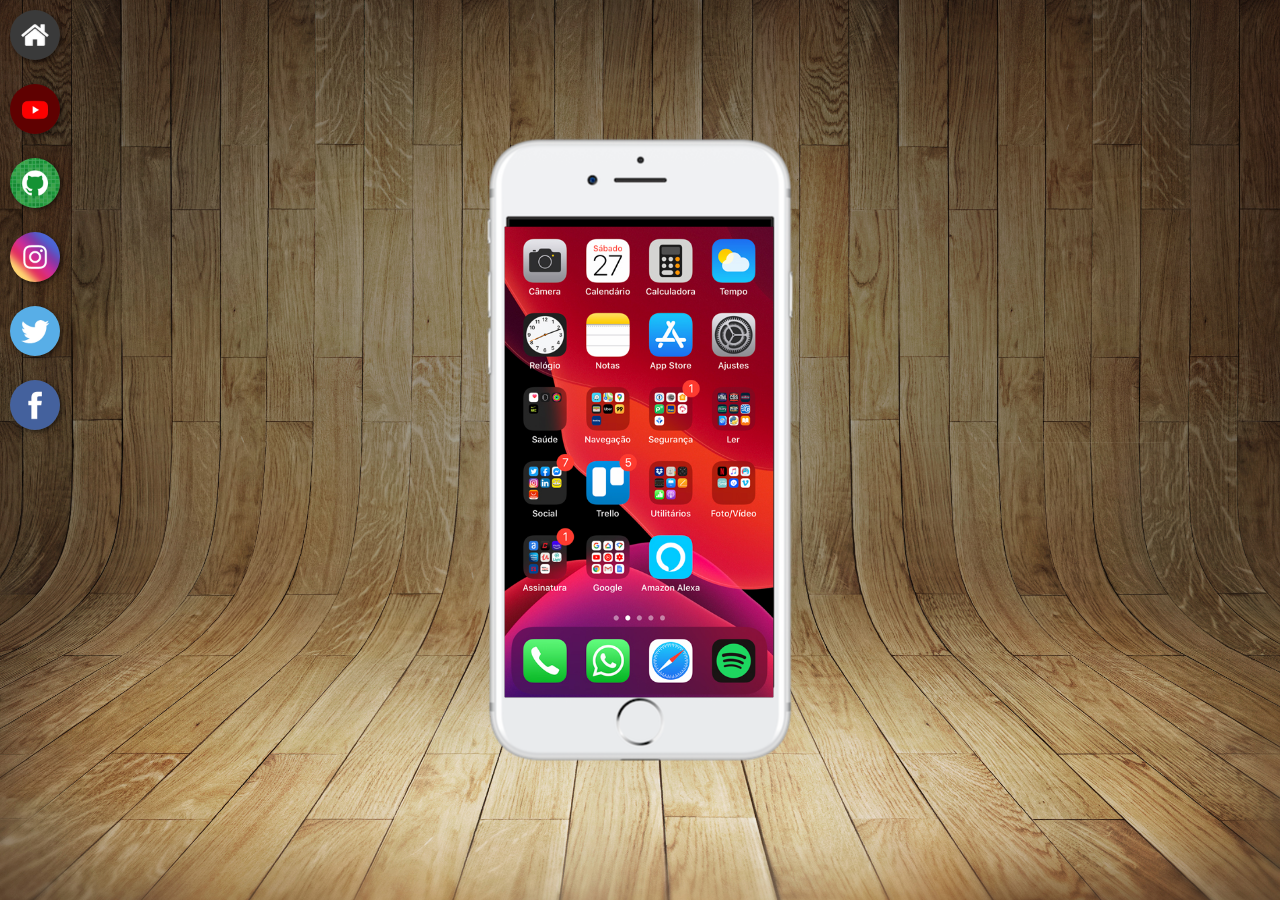
==== pacote-d013/index.html @ 52d5af62 "imagens html" ====
<!DOCTYPE html>
<html lang="pt-br">
<head>
    <meta charset="UTF-8">
    <meta name="viewport" content="width=device-width, initial-scale=1.0">
    <link rel="shortcut icon" href="favicon.ico" type="image/x-icon">
    <link rel="stylesheet" href="estilos/styles.css">
    <title>Projeto Redes Sociais</title>

    <main>
        <section id="telefone">
            <iframe name= "tela" id= "tela" src="home.html" frameborder="0"></iframe>
        </section>
        <section id="redes-sociais">
            <a href="*" target="tela"><img src="imagens/logo-home.jpg" alt="Home"></a><br>
            <a href="*" target="tela"><img src="imagens/logo-youtube.jpg" alt="Youtube"></a><br>
            <a href="*" target="tela"><img src="imagens/logo-github.jpg" alt="Github"></a><br>
            <a href="*" target="tela"><img src="imagens/logo-instagram.jpg" alt="Instagram"></a><br>
            <a href="*" target="tela"><img src="imagens/logo-twitter.jpg" alt="Twitter"></a><br>
            <a href="*" target="tela"><img src="imagens/logo-facebook.jpg" alt="Facebook"></a><br>
        </section>
    </main>
</head>
<body>
    
</body>
</html>
---- pacote-d013/estilos/styles.css ----
@charset "UTF-8";

* {
    margin: 0px;
    padding: 0px;
    font-family: Arial, Helvetica, sans-serif;
}

html, body {
    height: 100vh;
    width: 100vw;
    background-color: black;
}

body {
    background:url(../imagens/fundo-madeira.jpg) no-repeat top center;
    background-size: cover;
    background-attachment: fixed;
}

main {
    height: 100vh;
    position: relative;
}

section#telefone {
    position: absolute;
    top: 50%;
    left: 50%;
    transform: translate(-50%, -50%);
    background: url(../imagens/frame-iphone.png) no-repeat;
    height: 627px;
    width: 311px;
}

iframe#tela {
    position: relative;
    top: 90px;
    left: 20px;
    width: 269px;
    height: 471px;
}

section#redes-sociais img {
    width: 50px;
    margin: 10px;
    border-radius: 50%; 
    box-shadow: 2px 2px 5px rgba(0, 0, 0, 0.521);

}

section#redes-sociais img:hover {
    border: 2px solid white;
    transform: translate (-3px, -3px);
    box-shadow: 5px 5px 10px black;
    transition: transform .4s;
}
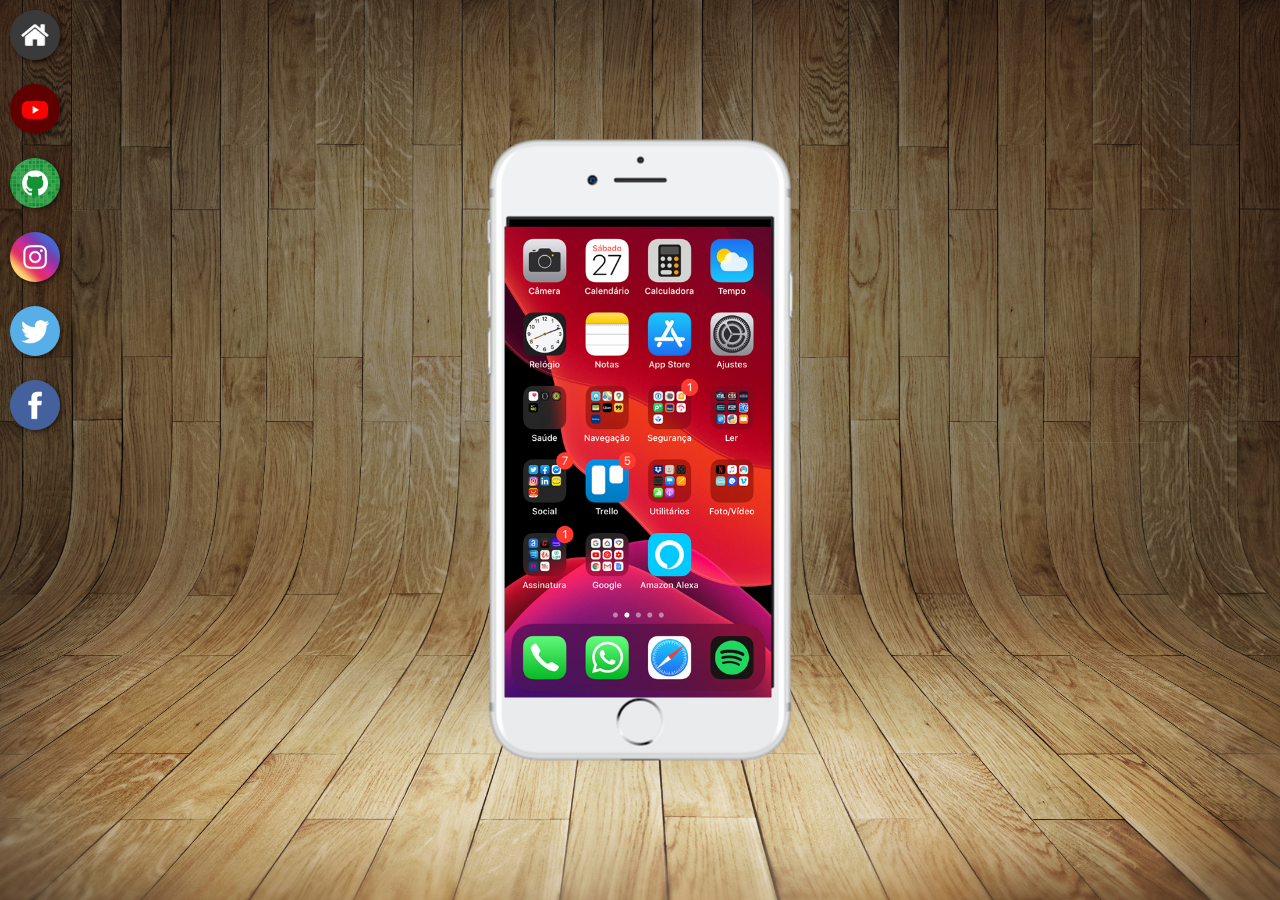
==== commit e96eea56: "exercicio finalizado" ====
--- a/pacote-d013/index.html
+++ b/pacote-d013/index.html
@@ -12,12 +12,12 @@
             <iframe name= "tela" id= "tela" src="home.html" frameborder="0"></iframe>
         </section>
         <section id="redes-sociais">
-            <a href="*" target="tela"><img src="imagens/logo-home.jpg" alt="Home"></a><br>
-            <a href="*" target="tela"><img src="imagens/logo-youtube.jpg" alt="Youtube"></a><br>
-            <a href="*" target="tela"><img src="imagens/logo-github.jpg" alt="Github"></a><br>
-            <a href="*" target="tela"><img src="imagens/logo-instagram.jpg" alt="Instagram"></a><br>
-            <a href="*" target="tela"><img src="imagens/logo-twitter.jpg" alt="Twitter"></a><br>
-            <a href="*" target="tela"><img src="imagens/logo-facebook.jpg" alt="Facebook"></a><br>
+            <a href="home.html" target="tela"><img src="imagens/logo-home.jpg" alt="Home"></a><br>
+            <a href="youtube.html" target="tela"><img src="imagens/logo-youtube.jpg" alt="Youtube"></a><br>
+            <a href="github.html" target="tela"><img src="imagens/logo-github.jpg" alt="Github"></a><br>
+            <a href="instagram.html" target="tela"><img src="imagens/logo-instagram.jpg" alt="Instagram"></a><br>
+            <a href="twitter.html" target="tela"><img src="imagens/logo-twitter.jpg" alt="Twitter"></a><br>
+            <a href="facebook.html" target="tela"><img src="imagens/logo-facebook.jpg" alt="Facebook"></a><br>
         </section>
     </main>
 </head>
--- a/pacote-d013/estilos/styles.css
+++ b/pacote-d013/estilos/styles.css
@@ -37,7 +37,7 @@
     position: relative;
     top: 90px;
     left: 20px;
-    width: 269px;
+    width: 267px;
     height: 471px;
 }
 
